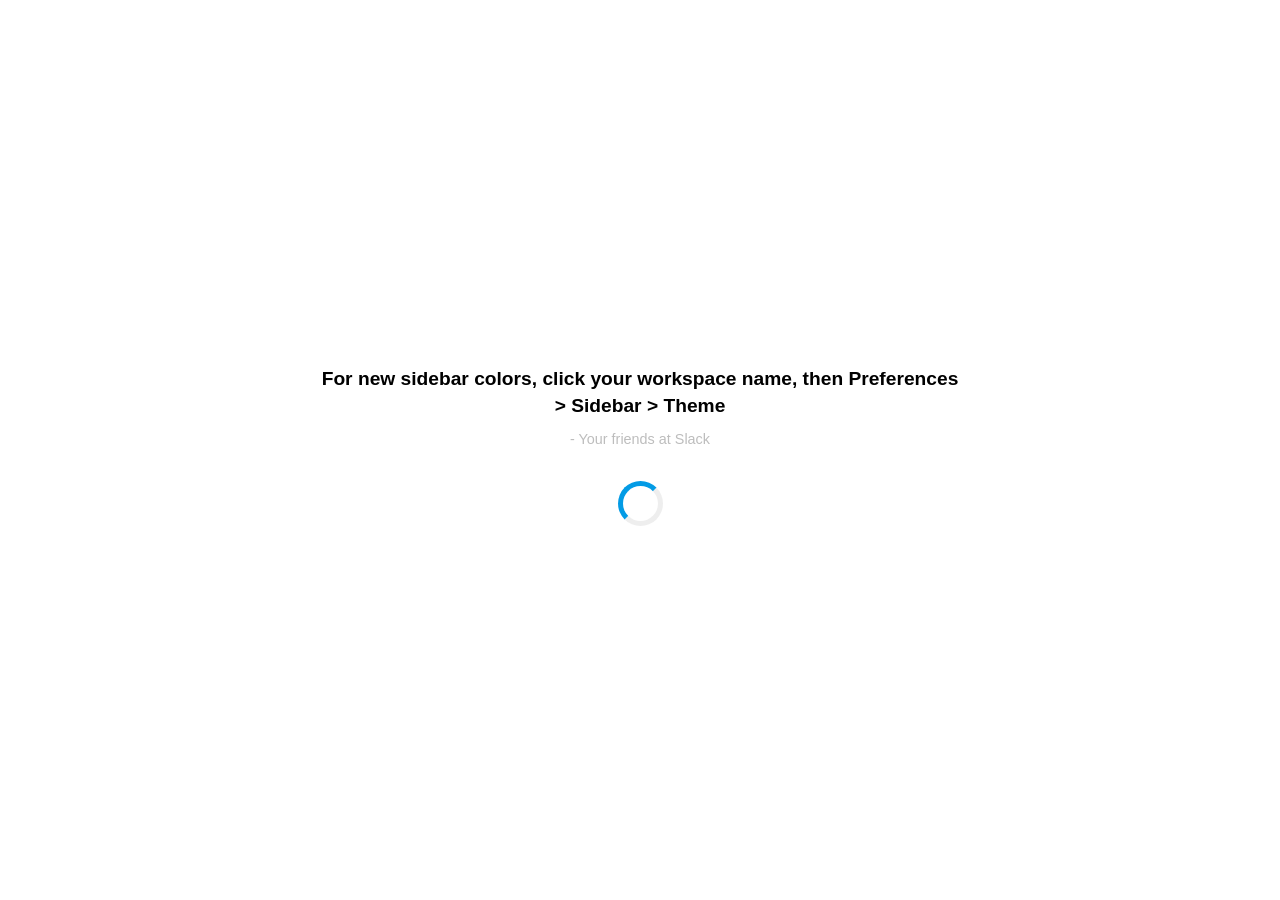
==== loading-screen/index.html @ cad79de6 "loading screen" ====
<!DOCTYPE html>
<html lang="en">
<head>
  <meta charset="UTF-8">
  <meta name="viewport" content="width=device-width, initial-scale=1.0">
  <title>Slack Loading Screen</title>
  <link rel="stylesheet" href="style.css">
</head>
<body>

  <section class="loading">
    For new sidebar colors, click your workspace name, then Preferences > Sidebar > Theme
    <span class="loading__author"> - Your friends at Slack</span>
    <span class="loading__anim"></span>
  </section>

</body>
</html>
---- loading-screen/style.css ----
body {
  display: flex;
  justify-content: center;
  align-items: center;
  min-height: 100vh;
  margin: 0;
  font-family: -apple-system, BlinkMacSystemFont, "Segoe UI", Roboto, sans-serif;
  background: #fff;
}

.loading {
  max-width: 50%;
  line-height: 1.4;
  font-size: 1.2rem;
  font-weight: bold;
  text-align: center;
}

.loading__author {
  font-weight: normal;
  font-size: 0.9rem;
  color: rgba(189, 189, 189, 1);
  margin: 0.6rem 0 2rem 0;
  display: block;
}

.loading__anim {
  width: 35px;
  height: 35px;
  display: inline-block;
  border: 5px solid rgba(189, 189, 189, 0.25); /* серая рамка */
  border-left-color: rgba(3, 155, 229, 1);     /* синяя левая грань */
  border-top-color: rgba(3, 155, 229, 1);      /* синяя верхняя грань */
  border-radius: 50%;                          /* делаем круг */
  animation: rotate 600ms infinite linear;     /* анимация вращения */
}

@keyframes rotate {
  to {
    transform: rotate(1turn); /* 1turn = 360deg */
  }
}
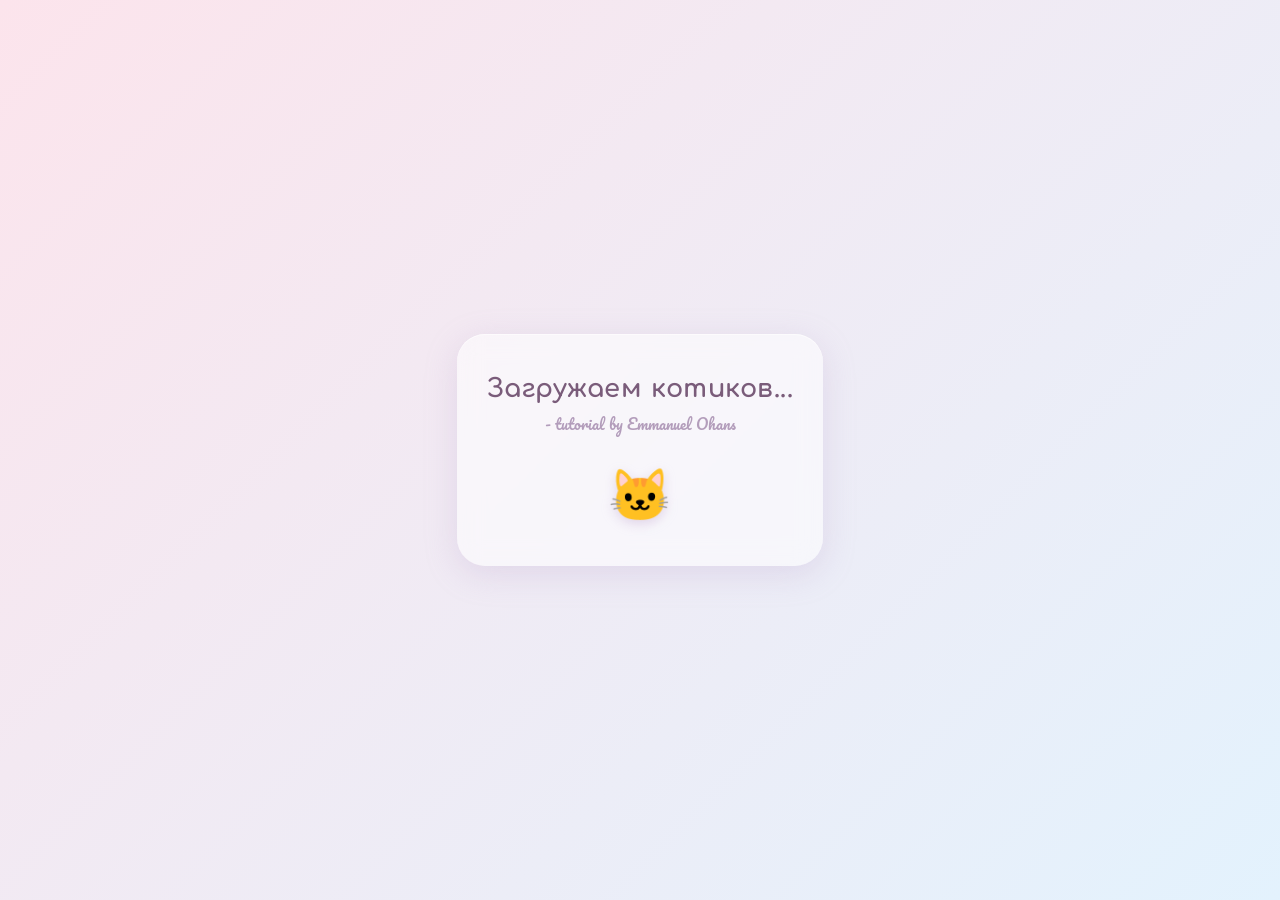
==== commit a8561947: "loading screen pastel" ====
--- a/loading-screen/index.html
+++ b/loading-screen/index.html
@@ -1,17 +1,22 @@
 <!DOCTYPE html>
-<html lang="en">
+<html lang="ru">
 <head>
   <meta charset="UTF-8">
   <meta name="viewport" content="width=device-width, initial-scale=1.0">
-  <title>Slack Loading Screen</title>
+  <title>Cat Loading Screen</title>
+
+  <link rel="preconnect" href="https://fonts.googleapis.com">
+  <link rel="preconnect" href="https://fonts.gstatic.com" crossorigin>
+  <link href="https://fonts.googleapis.com/css2?family=Comfortaa:wght@300;400;700&family=Pacifico&display=swap" rel="stylesheet">
+
   <link rel="stylesheet" href="style.css">
 </head>
 <body>
 
   <section class="loading">
-    For new sidebar colors, click your workspace name, then Preferences > Sidebar > Theme
-    <span class="loading__author"> - Your friends at Slack</span>
-    <span class="loading__anim"></span>
+    <span class="loading__title">Загружаем котиков...</span>
+    <span class="loading__author"> - tutorial by Emmanuel Ohans</span>
+    <span class="loading__anim">🐱</span>
   </section>
 
 </body>
--- a/loading-screen/style.css
+++ b/loading-screen/style.css
@@ -1,42 +1,85 @@
+* {
+  margin: 0;
+  padding: 0;
+  box-sizing: border-box;
+}
+
 body {
   display: flex;
   justify-content: center;
   align-items: center;
   min-height: 100vh;
-  margin: 0;
-  font-family: -apple-system, BlinkMacSystemFont, "Segoe UI", Roboto, sans-serif;
-  background: #fff;
+
+  background: linear-gradient(135deg, #fce4ec 0%, #e3f2fd 50%, #f3e5f5 100%);
+  background-size: 200% 200%;
+  animation: pastel-shift 12s ease infinite;
+
+  font-family: 'Comfortaa', cursive;
+  color: #5a4a5a;
+  padding: 20px;
+}
+
+@keyframes pastel-shift {
+  0%   { background-position: 0% 50%; }
+  50%  { background-position: 100% 50%; }
+  100% { background-position: 0% 50%; }
 }
 
 .loading {
-  max-width: 50%;
-  line-height: 1.4;
-  font-size: 1.2rem;
-  font-weight: bold;
+  max-width: 500px;
   text-align: center;
+  padding: 40px 30px;
+  border-radius: 28px;
+
+  background: rgba(255, 255, 255, 0.55);
+  backdrop-filter: blur(12px);
+  -webkit-backdrop-filter: blur(12px);
+  box-shadow:
+    0 8px 32px rgba(180, 150, 200, 0.25),
+    inset 0 1px 0 rgba(255, 255, 255, 0.6);
+}
+
+.loading__title {
+  display: block;
+  font-family: 'Comfortaa', cursive;
+  font-size: 1.6rem;
+  font-weight: 700;
+  letter-spacing: 0.02em;
+  color: #7a5c7a;
+  margin-bottom: 0.4rem;
 }
 
 .loading__author {
-  font-weight: normal;
-  font-size: 0.9rem;
-  color: rgba(189, 189, 189, 1);
-  margin: 0.6rem 0 2rem 0;
   display: block;
+  font-family: 'Pacifico', cursive;
+  font-size: 0.95rem;
+  color: #b39dbb;
+  margin: 0.4rem 0 1.8rem 0;
 }
 
 .loading__anim {
-  width: 35px;
-  height: 35px;
   display: inline-block;
-  border: 5px solid rgba(189, 189, 189, 0.25); /* серая рамка */
-  border-left-color: rgba(3, 155, 229, 1);     /* синяя левая грань */
-  border-top-color: rgba(3, 155, 229, 1);      /* синяя верхняя грань */
-  border-radius: 50%;                          /* делаем круг */
-  animation: rotate 600ms infinite linear;     /* анимация вращения */
+  font-size: 3.2rem;
+  animation: cat-spin 1.6s infinite ease-in-out;
+  filter: drop-shadow(0 4px 6px rgba(180, 150, 200, 0.35));
 }
 
-@keyframes rotate {
-  to {
-    transform: rotate(1turn); /* 1turn = 360deg */
+@keyframes cat-spin {
+  0%   { transform: rotate(0deg)   scale(1); }
+  50%  { transform: rotate(180deg) scale(1.15); }
+  100% { transform: rotate(360deg) scale(1); }
+}
+
+@media (max-width: 480px) {
+  .loading {
+    padding: 30px 20px;
+  }
+
+  .loading__title {
+    font-size: 1.3rem;
+  }
+
+  .loading__anim {
+    font-size: 2.6rem;
   }
 }
